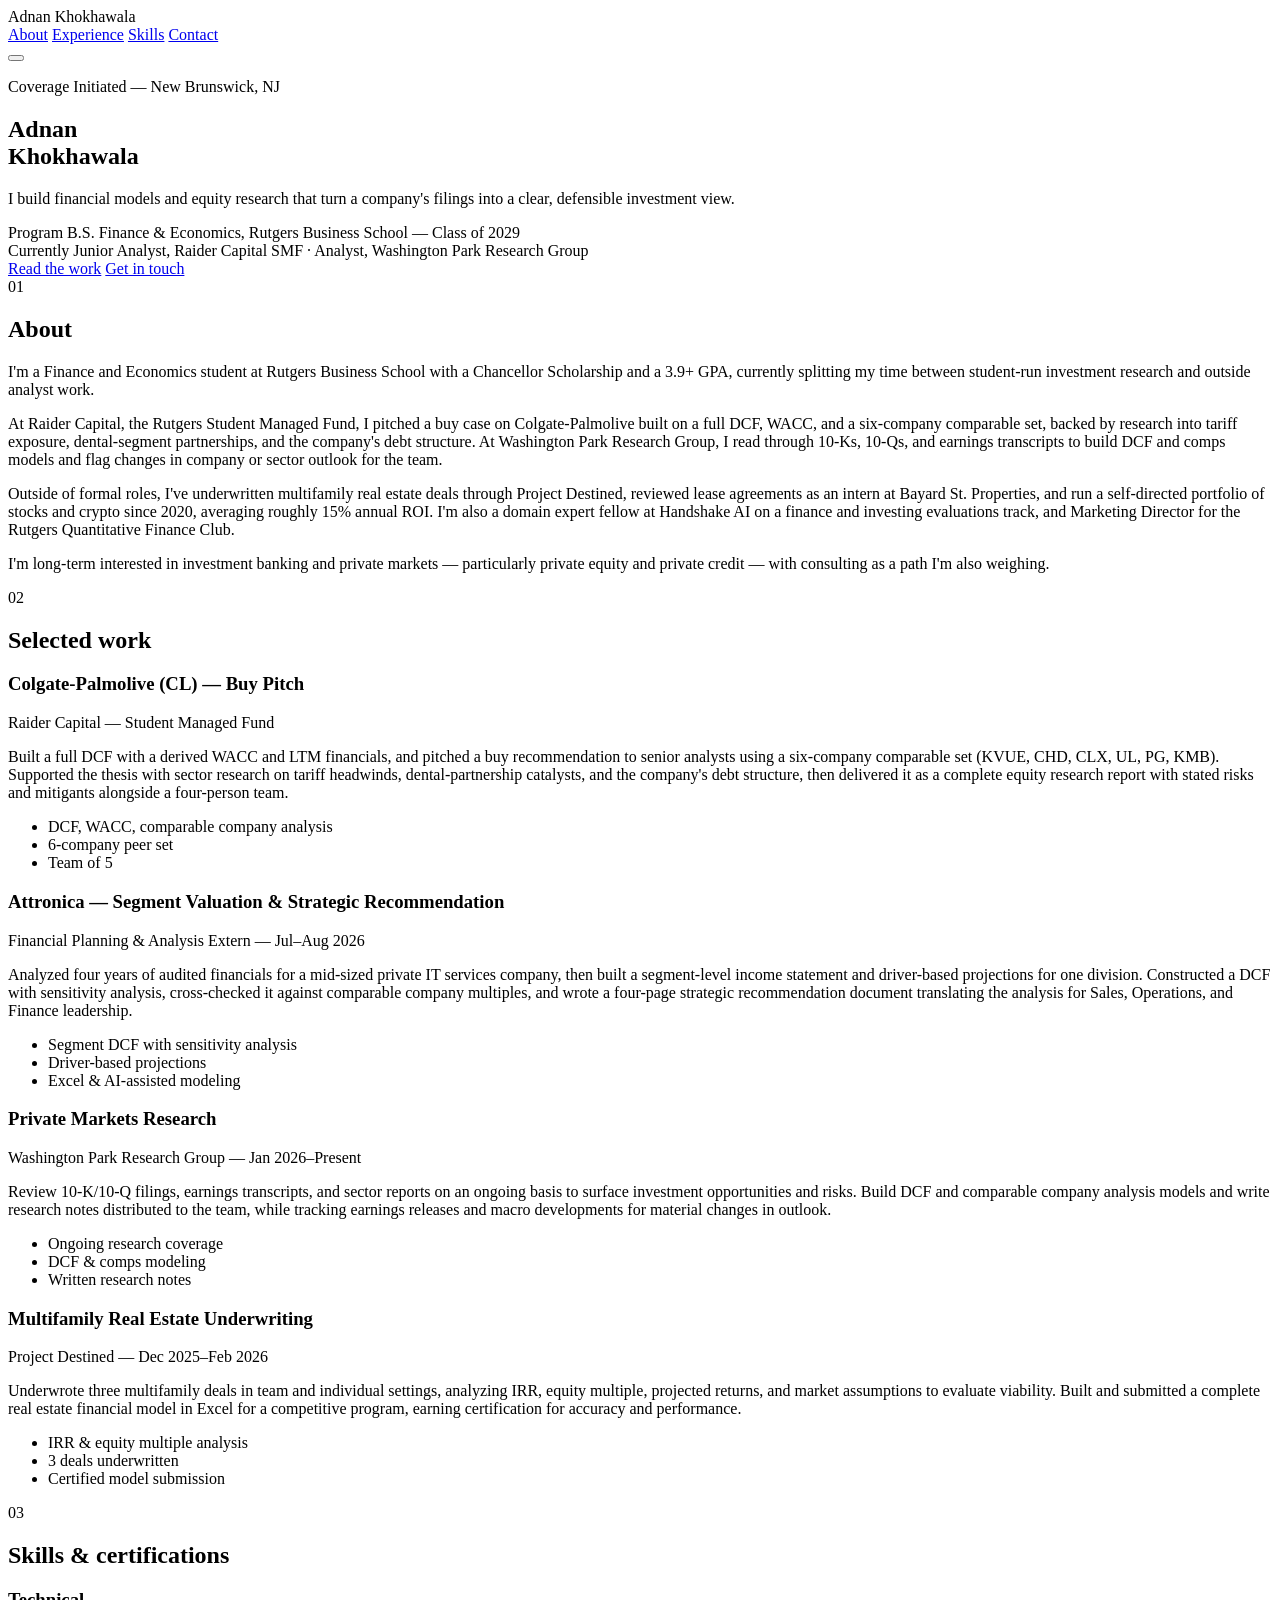
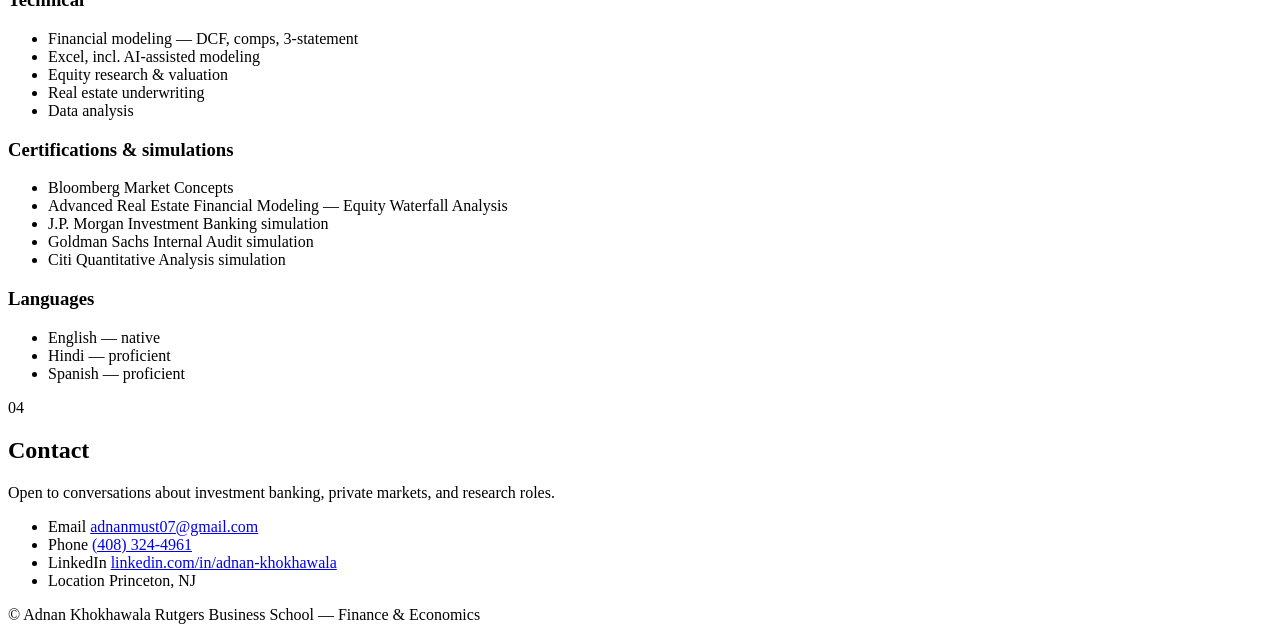
==== index (4).html @ 5b119911 "Add files via upload" ====
<!DOCTYPE html>
<html lang="en">
<head>
<meta charset="UTF-8">
<meta name="viewport" content="width=device-width, initial-scale=1.0">
<title>Adnan Khokhawala — Finance &amp; Economics, Rutgers</title>
<meta name="description" content="Portfolio of Adnan Khokhawala — equity research, financial modeling, and private markets analysis.">
<link rel="preconnect" href="https://fonts.googleapis.com">
<link rel="preconnect" href="https://fonts.gstatic.com" crossorigin>
<link href="https://fonts.googleapis.com/css2?family=Newsreader:ital,opsz,wght@0,6..72,400;0,6..72,500;0,6..72,600;1,6..72,400&family=Inter:wght@400;500;600&display=swap" rel="stylesheet">
<link rel="stylesheet" href="styles.css">
</head>
<body>

<div class="report-margin"></div>

<header class="masthead">
  <div class="masthead-inner">
    <span class="masthead-name">Adnan Khokhawala</span>
    <nav class="masthead-nav" aria-label="Primary">
      <a href="#about">About</a>
      <a href="#experience">Experience</a>
      <a href="#skills">Skills</a>
      <a href="#contact">Contact</a>
    </nav>
    <button class="nav-toggle" id="navToggle" aria-label="Open menu" aria-expanded="false">
      <span></span><span></span><span></span>
    </button>
  </div>
</header>

<main>

  <!-- HERO -->
  <section class="hero" id="top">
    <div class="hero-inner">
      <p class="hero-eyebrow">Coverage Initiated — New Brunswick, NJ</p>
      <h1 class="hero-name">Adnan<br>Khokhawala</h1>
      <p class="hero-statement">I build financial models and equity research that turn a company's filings into a clear, defensible investment view.</p>
      <div class="hero-meta">
        <div class="hero-meta-item">
          <span class="hero-meta-label">Program</span>
          <span class="hero-meta-value">B.S. Finance &amp; Economics, Rutgers Business School — Class of 2029</span>
        </div>
        <div class="hero-meta-item">
          <span class="hero-meta-label">Currently</span>
          <span class="hero-meta-value">Junior Analyst, Raider Capital SMF · Analyst, Washington Park Research Group</span>
        </div>
      </div>
      <div class="hero-actions">
        <a href="#experience" class="btn btn-primary">Read the work</a>
        <a href="#contact" class="btn btn-ghost">Get in touch</a>
      </div>
    </div>
  </section>

  <!-- ABOUT -->
  <section class="section" id="about">
    <div class="section-inner about-grid">
      <div class="section-heading">
        <span class="section-number">01</span>
        <h2>About</h2>
      </div>
      <div class="about-body">
        <p class="about-lede">I'm a Finance and Economics student at Rutgers Business School with a Chancellor Scholarship and a 3.9+ GPA, currently splitting my time between student-run investment research and outside analyst work.</p>
        <p>At Raider Capital, the Rutgers Student Managed Fund, I pitched a buy case on Colgate-Palmolive built on a full DCF, WACC, and a six-company comparable set, backed by research into tariff exposure, dental-segment partnerships, and the company's debt structure. At Washington Park Research Group, I read through 10-Ks, 10-Qs, and earnings transcripts to build DCF and comps models and flag changes in company or sector outlook for the team.</p>
        <p>Outside of formal roles, I've underwritten multifamily real estate deals through Project Destined, reviewed lease agreements as an intern at Bayard St. Properties, and run a self-directed portfolio of stocks and crypto since 2020, averaging roughly 15% annual ROI. I'm also a domain expert fellow at Handshake AI on a finance and investing evaluations track, and Marketing Director for the Rutgers Quantitative Finance Club.</p>
        <p>I'm long-term interested in investment banking and private markets — particularly private equity and private credit — with consulting as a path I'm also weighing.</p>
      </div>
    </div>
  </section>

  <!-- EXPERIENCE / PROJECTS -->
  <section class="section section-alt" id="experience">
    <div class="section-inner">
      <div class="section-heading">
        <span class="section-number">02</span>
        <h2>Selected work</h2>
      </div>

      <div class="work-list">

        <article class="work-item">
          <div class="work-item-head">
            <h3>Colgate-Palmolive (CL) — Buy Pitch</h3>
            <span class="work-tag">Raider Capital — Student Managed Fund</span>
          </div>
          <p class="work-desc">Built a full DCF with a derived WACC and LTM financials, and pitched a buy recommendation to senior analysts using a six-company comparable set (KVUE, CHD, CLX, UL, PG, KMB). Supported the thesis with sector research on tariff headwinds, dental-partnership catalysts, and the company's debt structure, then delivered it as a complete equity research report with stated risks and mitigants alongside a four-person team.</p>
          <ul class="work-facts">
            <li>DCF, WACC, comparable company analysis</li>
            <li>6-company peer set</li>
            <li>Team of 5</li>
          </ul>
        </article>

        <article class="work-item">
          <div class="work-item-head">
            <h3>Attronica — Segment Valuation &amp; Strategic Recommendation</h3>
            <span class="work-tag">Financial Planning &amp; Analysis Extern — Jul–Aug 2026</span>
          </div>
          <p class="work-desc">Analyzed four years of audited financials for a mid-sized private IT services company, then built a segment-level income statement and driver-based projections for one division. Constructed a DCF with sensitivity analysis, cross-checked it against comparable company multiples, and wrote a four-page strategic recommendation document translating the analysis for Sales, Operations, and Finance leadership.</p>
          <ul class="work-facts">
            <li>Segment DCF with sensitivity analysis</li>
            <li>Driver-based projections</li>
            <li>Excel &amp; AI-assisted modeling</li>
          </ul>
        </article>

        <article class="work-item">
          <div class="work-item-head">
            <h3>Private Markets Research</h3>
            <span class="work-tag">Washington Park Research Group — Jan 2026–Present</span>
          </div>
          <p class="work-desc">Review 10-K/10-Q filings, earnings transcripts, and sector reports on an ongoing basis to surface investment opportunities and risks. Build DCF and comparable company analysis models and write research notes distributed to the team, while tracking earnings releases and macro developments for material changes in outlook.</p>
          <ul class="work-facts">
            <li>Ongoing research coverage</li>
            <li>DCF &amp; comps modeling</li>
            <li>Written research notes</li>
          </ul>
        </article>

        <article class="work-item">
          <div class="work-item-head">
            <h3>Multifamily Real Estate Underwriting</h3>
            <span class="work-tag">Project Destined — Dec 2025–Feb 2026</span>
          </div>
          <p class="work-desc">Underwrote three multifamily deals in team and individual settings, analyzing IRR, equity multiple, projected returns, and market assumptions to evaluate viability. Built and submitted a complete real estate financial model in Excel for a competitive program, earning certification for accuracy and performance.</p>
          <ul class="work-facts">
            <li>IRR &amp; equity multiple analysis</li>
            <li>3 deals underwritten</li>
            <li>Certified model submission</li>
          </ul>
        </article>

      </div>
    </div>
  </section>

  <!-- SKILLS -->
  <section class="section" id="skills">
    <div class="section-inner">
      <div class="section-heading">
        <span class="section-number">03</span>
        <h2>Skills &amp; certifications</h2>
      </div>

      <div class="skills-grid">
        <div class="skills-col">
          <h3 class="skills-col-title">Technical</h3>
          <ul class="skills-list">
            <li>Financial modeling — DCF, comps, 3-statement</li>
            <li>Excel, incl. AI-assisted modeling</li>
            <li>Equity research &amp; valuation</li>
            <li>Real estate underwriting</li>
            <li>Data analysis</li>
          </ul>
        </div>
        <div class="skills-col">
          <h3 class="skills-col-title">Certifications &amp; simulations</h3>
          <ul class="skills-list">
            <li>Bloomberg Market Concepts</li>
            <li>Advanced Real Estate Financial Modeling — Equity Waterfall Analysis</li>
            <li>J.P. Morgan Investment Banking simulation</li>
            <li>Goldman Sachs Internal Audit simulation</li>
            <li>Citi Quantitative Analysis simulation</li>
          </ul>
        </div>
        <div class="skills-col">
          <h3 class="skills-col-title">Languages</h3>
          <ul class="skills-list">
            <li>English — native</li>
            <li>Hindi — proficient</li>
            <li>Spanish — proficient</li>
          </ul>
        </div>
      </div>
    </div>
  </section>

  <!-- CONTACT -->
  <section class="section section-alt" id="contact">
    <div class="section-inner contact-grid">
      <div class="section-heading">
        <span class="section-number">04</span>
        <h2>Contact</h2>
      </div>
      <div class="contact-body">
        <p class="contact-lede">Open to conversations about investment banking, private markets, and research roles.</p>
        <ul class="contact-list">
          <li>
            <span class="contact-label">Email</span>
            <a href="mailto:adnanmust07@gmail.com">adnanmust07@gmail.com</a>
          </li>
          <li>
            <span class="contact-label">Phone</span>
            <a href="tel:+14083244961">(408) 324-4961</a>
          </li>
          <li>
            <span class="contact-label">LinkedIn</span>
            <a href="https://linkedin.com/in/adnan-khokhawala" target="_blank" rel="noopener">linkedin.com/in/adnan-khokhawala</a>
          </li>
          <li>
            <span class="contact-label">Location</span>
            <span>Princeton, NJ</span>
          </li>
        </ul>
      </div>
    </div>
  </section>

</main>

<footer class="site-footer">
  <div class="site-footer-inner">
    <span>© <span id="year"></span> Adnan Khokhawala</span>
    <span class="site-footer-note">Rutgers Business School — Finance &amp; Economics</span>
  </div>
</footer>

<script src="script.js"></script>
</body>
</html>
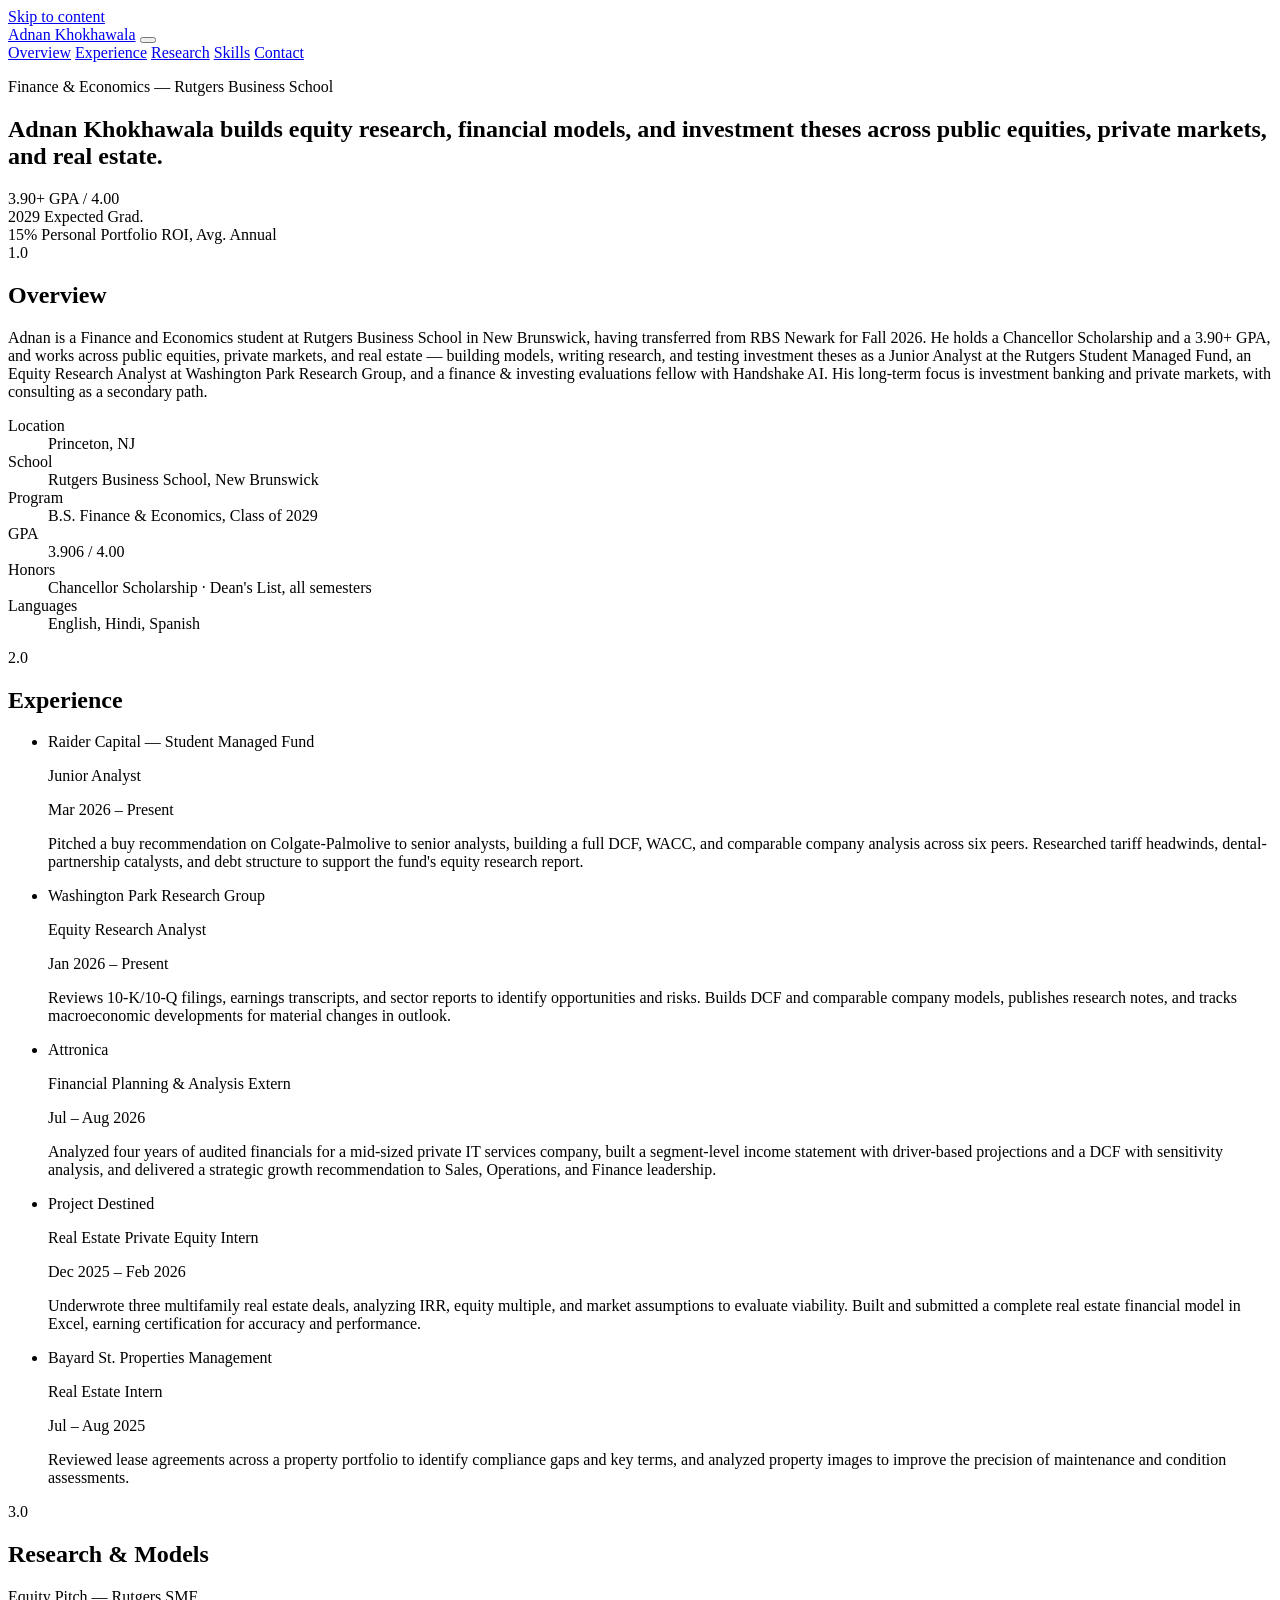
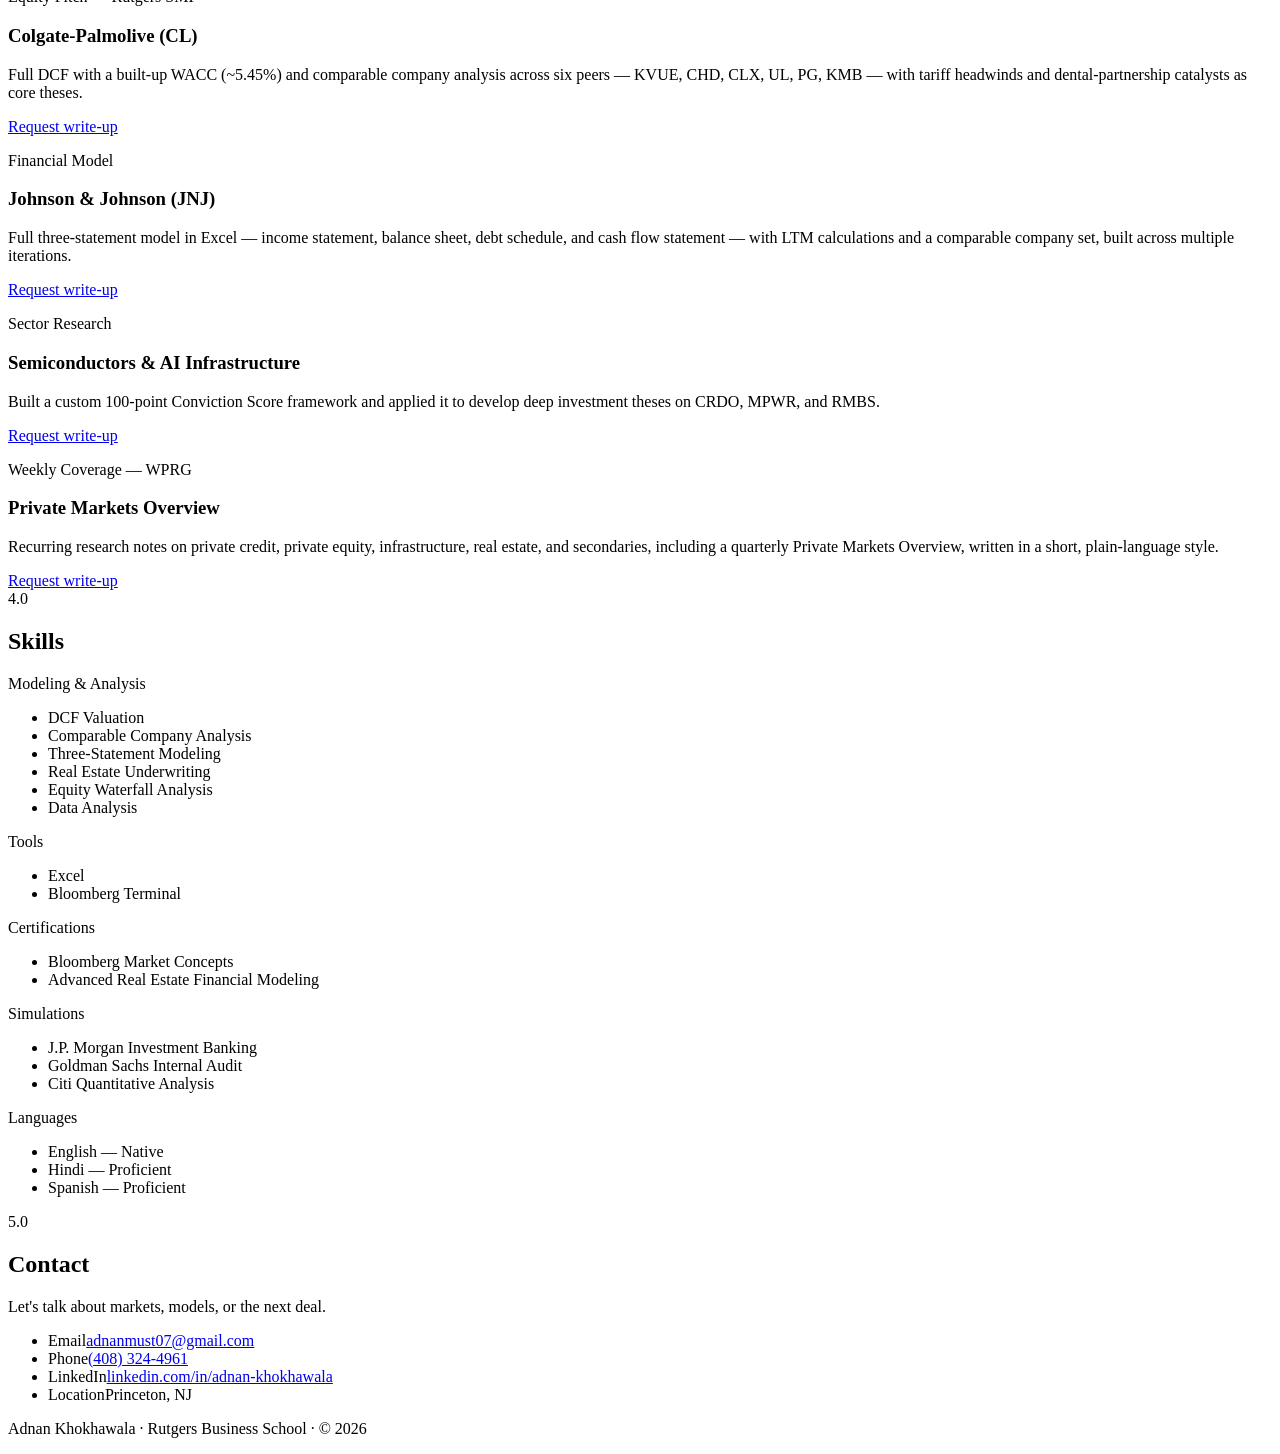
==== commit 96e0002a: "Add files via upload" ====
--- a/index (4).html
+++ b/index (4).html
@@ -3,218 +3,234 @@
 <head>
 <meta charset="UTF-8">
 <meta name="viewport" content="width=device-width, initial-scale=1.0">
-<title>Adnan Khokhawala — Finance &amp; Economics, Rutgers</title>
-<meta name="description" content="Portfolio of Adnan Khokhawala — equity research, financial modeling, and private markets analysis.">
+<title>Adnan Khokhawala — Finance &amp; Equity Research</title>
+<meta name="description" content="Adnan Khokhawala — Finance and Economics student at Rutgers Business School. Equity research, financial modeling, and private markets analysis.">
 <link rel="preconnect" href="https://fonts.googleapis.com">
 <link rel="preconnect" href="https://fonts.gstatic.com" crossorigin>
-<link href="https://fonts.googleapis.com/css2?family=Newsreader:ital,opsz,wght@0,6..72,400;0,6..72,500;0,6..72,600;1,6..72,400&family=Inter:wght@400;500;600&display=swap" rel="stylesheet">
+<link href="https://fonts.googleapis.com/css2?family=Libre+Caslon+Text:ital,wght@0,400;0,700;1,400&family=IBM+Plex+Sans:wght@400;500;600&family=IBM+Plex+Mono:wght@400;500&display=swap" rel="stylesheet">
 <link rel="stylesheet" href="styles.css">
 </head>
 <body>
 
-<div class="report-margin"></div>
+<a class="skip-link" href="#main">Skip to content</a>
 
 <header class="masthead">
-  <div class="masthead-inner">
-    <span class="masthead-name">Adnan Khokhawala</span>
-    <nav class="masthead-nav" aria-label="Primary">
-      <a href="#about">About</a>
+  <div class="masthead__inner">
+    <a href="#top" class="masthead__name">Adnan Khokhawala</a>
+    <button class="nav-toggle" id="navToggle" aria-expanded="false" aria-controls="primaryNav" aria-label="Toggle navigation">
+      <span></span><span></span><span></span>
+    </button>
+    <nav class="nav" id="primaryNav" aria-label="Primary">
+      <a href="#overview">Overview</a>
       <a href="#experience">Experience</a>
+      <a href="#research">Research</a>
       <a href="#skills">Skills</a>
       <a href="#contact">Contact</a>
     </nav>
-    <button class="nav-toggle" id="navToggle" aria-label="Open menu" aria-expanded="false">
-      <span></span><span></span><span></span>
-    </button>
   </div>
 </header>
 
-<main>
-
-  <!-- HERO -->
+<main id="main">
+
   <section class="hero" id="top">
-    <div class="hero-inner">
-      <p class="hero-eyebrow">Coverage Initiated — New Brunswick, NJ</p>
-      <h1 class="hero-name">Adnan<br>Khokhawala</h1>
-      <p class="hero-statement">I build financial models and equity research that turn a company's filings into a clear, defensible investment view.</p>
-      <div class="hero-meta">
-        <div class="hero-meta-item">
-          <span class="hero-meta-label">Program</span>
-          <span class="hero-meta-value">B.S. Finance &amp; Economics, Rutgers Business School — Class of 2029</span>
-        </div>
-        <div class="hero-meta-item">
-          <span class="hero-meta-label">Currently</span>
-          <span class="hero-meta-value">Junior Analyst, Raider Capital SMF · Analyst, Washington Park Research Group</span>
+    <div class="hero__grid">
+      <div class="hero__text">
+        <p class="hero__eyebrow">Finance &amp; Economics — Rutgers Business School</p>
+        <h1 class="hero__statement">Adnan Khokhawala builds equity research, financial models, and investment theses across public equities, private markets, and real estate.</h1>
+        <div class="hero__stats">
+          <div class="stat">
+            <span class="stat__value">3.90+</span>
+            <span class="stat__label">GPA / 4.00</span>
+          </div>
+          <div class="stat">
+            <span class="stat__value">2029</span>
+            <span class="stat__label">Expected Grad.</span>
+          </div>
+          <div class="stat">
+            <span class="stat__value">15%</span>
+            <span class="stat__label">Personal Portfolio ROI, Avg. Annual</span>
+          </div>
         </div>
       </div>
-      <div class="hero-actions">
-        <a href="#experience" class="btn btn-primary">Read the work</a>
-        <a href="#contact" class="btn btn-ghost">Get in touch</a>
+    </div>
+  </section>
+
+  <section class="section" id="overview">
+    <div class="section__head">
+      <span class="section__num">1.0</span>
+      <h2>Overview</h2>
+    </div>
+    <div class="section__body overview__grid">
+      <p class="overview__text">Adnan is a Finance and Economics student at Rutgers Business School in New Brunswick, having transferred from RBS Newark for Fall 2026. He holds a Chancellor Scholarship and a 3.90+ GPA, and works across public equities, private markets, and real estate — building models, writing research, and testing investment theses as a Junior Analyst at the Rutgers Student Managed Fund, an Equity Research Analyst at Washington Park Research Group, and a finance &amp; investing evaluations fellow with Handshake AI. His long-term focus is investment banking and private markets, with consulting as a secondary path.</p>
+      <dl class="fact-list">
+        <div><dt>Location</dt><dd>Princeton, NJ</dd></div>
+        <div><dt>School</dt><dd>Rutgers Business School, New Brunswick</dd></div>
+        <div><dt>Program</dt><dd>B.S. Finance &amp; Economics, Class of 2029</dd></div>
+        <div><dt>GPA</dt><dd>3.906 / 4.00</dd></div>
+        <div><dt>Honors</dt><dd>Chancellor Scholarship · Dean's List, all semesters</dd></div>
+        <div><dt>Languages</dt><dd>English, Hindi, Spanish</dd></div>
+      </dl>
+    </div>
+  </section>
+
+  <section class="section section--alt" id="experience">
+    <div class="section__head">
+      <span class="section__num">2.0</span>
+      <h2>Experience</h2>
+    </div>
+    <div class="section__body">
+      <ul class="timeline">
+        <li class="timeline__row">
+          <div class="timeline__meta">
+            <p class="timeline__org">Raider Capital — Student Managed Fund</p>
+            <p class="timeline__role">Junior Analyst</p>
+            <p class="timeline__date">Mar 2026 – Present</p>
+          </div>
+          <p class="timeline__desc">Pitched a buy recommendation on Colgate-Palmolive to senior analysts, building a full DCF, WACC, and comparable company analysis across six peers. Researched tariff headwinds, dental-partnership catalysts, and debt structure to support the fund's equity research report.</p>
+        </li>
+        <li class="timeline__row">
+          <div class="timeline__meta">
+            <p class="timeline__org">Washington Park Research Group</p>
+            <p class="timeline__role">Equity Research Analyst</p>
+            <p class="timeline__date">Jan 2026 – Present</p>
+          </div>
+          <p class="timeline__desc">Reviews 10-K/10-Q filings, earnings transcripts, and sector reports to identify opportunities and risks. Builds DCF and comparable company models, publishes research notes, and tracks macroeconomic developments for material changes in outlook.</p>
+        </li>
+        <li class="timeline__row">
+          <div class="timeline__meta">
+            <p class="timeline__org">Attronica</p>
+            <p class="timeline__role">Financial Planning &amp; Analysis Extern</p>
+            <p class="timeline__date">Jul – Aug 2026</p>
+          </div>
+          <p class="timeline__desc">Analyzed four years of audited financials for a mid-sized private IT services company, built a segment-level income statement with driver-based projections and a DCF with sensitivity analysis, and delivered a strategic growth recommendation to Sales, Operations, and Finance leadership.</p>
+        </li>
+        <li class="timeline__row">
+          <div class="timeline__meta">
+            <p class="timeline__org">Project Destined</p>
+            <p class="timeline__role">Real Estate Private Equity Intern</p>
+            <p class="timeline__date">Dec 2025 – Feb 2026</p>
+          </div>
+          <p class="timeline__desc">Underwrote three multifamily real estate deals, analyzing IRR, equity multiple, and market assumptions to evaluate viability. Built and submitted a complete real estate financial model in Excel, earning certification for accuracy and performance.</p>
+        </li>
+        <li class="timeline__row">
+          <div class="timeline__meta">
+            <p class="timeline__org">Bayard St. Properties Management</p>
+            <p class="timeline__role">Real Estate Intern</p>
+            <p class="timeline__date">Jul – Aug 2025</p>
+          </div>
+          <p class="timeline__desc">Reviewed lease agreements across a property portfolio to identify compliance gaps and key terms, and analyzed property images to improve the precision of maintenance and condition assessments.</p>
+        </li>
+      </ul>
+    </div>
+  </section>
+
+  <section class="section" id="research">
+    <div class="section__head">
+      <span class="section__num">3.0</span>
+      <h2>Research &amp; Models</h2>
+    </div>
+    <div class="section__body">
+      <div class="cards">
+        <article class="card">
+          <p class="card__tag">Equity Pitch — Rutgers SMF</p>
+          <h3 class="card__title">Colgate-Palmolive (CL)</h3>
+          <p class="card__desc">Full DCF with a built-up WACC (~5.45%) and comparable company analysis across six peers — KVUE, CHD, CLX, UL, PG, KMB — with tariff headwinds and dental-partnership catalysts as core theses.</p>
+          <a class="card__link" href="mailto:adnanmust07@gmail.com?subject=Write-up%20request%3A%20Colgate-Palmolive%20(CL)%20pitch">Request write-up</a>
+        </article>
+        <article class="card">
+          <p class="card__tag">Financial Model</p>
+          <h3 class="card__title">Johnson &amp; Johnson (JNJ)</h3>
+          <p class="card__desc">Full three-statement model in Excel — income statement, balance sheet, debt schedule, and cash flow statement — with LTM calculations and a comparable company set, built across multiple iterations.</p>
+          <a class="card__link" href="mailto:adnanmust07@gmail.com?subject=Write-up%20request%3A%20JNJ%20financial%20model">Request write-up</a>
+        </article>
+        <article class="card">
+          <p class="card__tag">Sector Research</p>
+          <h3 class="card__title">Semiconductors &amp; AI Infrastructure</h3>
+          <p class="card__desc">Built a custom 100-point Conviction Score framework and applied it to develop deep investment theses on CRDO, MPWR, and RMBS.</p>
+          <a class="card__link" href="mailto:adnanmust07@gmail.com?subject=Write-up%20request%3A%20Semiconductor%20%26%20AI%20infrastructure%20research">Request write-up</a>
+        </article>
+        <article class="card">
+          <p class="card__tag">Weekly Coverage — WPRG</p>
+          <h3 class="card__title">Private Markets Overview</h3>
+          <p class="card__desc">Recurring research notes on private credit, private equity, infrastructure, real estate, and secondaries, including a quarterly Private Markets Overview, written in a short, plain-language style.</p>
+          <a class="card__link" href="mailto:adnanmust07@gmail.com?subject=Write-up%20request%3A%20WPRG%20Private%20Markets%20Overview">Request write-up</a>
+        </article>
       </div>
     </div>
   </section>
 
-  <!-- ABOUT -->
-  <section class="section" id="about">
-    <div class="section-inner about-grid">
-      <div class="section-heading">
-        <span class="section-number">01</span>
-        <h2>About</h2>
+  <section class="section section--alt" id="skills">
+    <div class="section__head">
+      <span class="section__num">4.0</span>
+      <h2>Skills</h2>
+    </div>
+    <div class="section__body">
+      <div class="skills">
+        <div class="skills__group">
+          <p class="skills__label">Modeling &amp; Analysis</p>
+          <ul class="tag-list">
+            <li>DCF Valuation</li>
+            <li>Comparable Company Analysis</li>
+            <li>Three-Statement Modeling</li>
+            <li>Real Estate Underwriting</li>
+            <li>Equity Waterfall Analysis</li>
+            <li>Data Analysis</li>
+          </ul>
+        </div>
+        <div class="skills__group">
+          <p class="skills__label">Tools</p>
+          <ul class="tag-list">
+            <li>Excel</li>
+            <li>Bloomberg Terminal</li>
+          </ul>
+        </div>
+        <div class="skills__group">
+          <p class="skills__label">Certifications</p>
+          <ul class="tag-list">
+            <li>Bloomberg Market Concepts</li>
+            <li>Advanced Real Estate Financial Modeling</li>
+          </ul>
+        </div>
+        <div class="skills__group">
+          <p class="skills__label">Simulations</p>
+          <ul class="tag-list">
+            <li>J.P. Morgan Investment Banking</li>
+            <li>Goldman Sachs Internal Audit</li>
+            <li>Citi Quantitative Analysis</li>
+          </ul>
+        </div>
+        <div class="skills__group">
+          <p class="skills__label">Languages</p>
+          <ul class="tag-list">
+            <li>English — Native</li>
+            <li>Hindi — Proficient</li>
+            <li>Spanish — Proficient</li>
+          </ul>
+        </div>
       </div>
-      <div class="about-body">
-        <p class="about-lede">I'm a Finance and Economics student at Rutgers Business School with a Chancellor Scholarship and a 3.9+ GPA, currently splitting my time between student-run investment research and outside analyst work.</p>
-        <p>At Raider Capital, the Rutgers Student Managed Fund, I pitched a buy case on Colgate-Palmolive built on a full DCF, WACC, and a six-company comparable set, backed by research into tariff exposure, dental-segment partnerships, and the company's debt structure. At Washington Park Research Group, I read through 10-Ks, 10-Qs, and earnings transcripts to build DCF and comps models and flag changes in company or sector outlook for the team.</p>
-        <p>Outside of formal roles, I've underwritten multifamily real estate deals through Project Destined, reviewed lease agreements as an intern at Bayard St. Properties, and run a self-directed portfolio of stocks and crypto since 2020, averaging roughly 15% annual ROI. I'm also a domain expert fellow at Handshake AI on a finance and investing evaluations track, and Marketing Director for the Rutgers Quantitative Finance Club.</p>
-        <p>I'm long-term interested in investment banking and private markets — particularly private equity and private credit — with consulting as a path I'm also weighing.</p>
-      </div>
-    </div>
-  </section>
-
-  <!-- EXPERIENCE / PROJECTS -->
-  <section class="section section-alt" id="experience">
-    <div class="section-inner">
-      <div class="section-heading">
-        <span class="section-number">02</span>
-        <h2>Selected work</h2>
-      </div>
-
-      <div class="work-list">
-
-        <article class="work-item">
-          <div class="work-item-head">
-            <h3>Colgate-Palmolive (CL) — Buy Pitch</h3>
-            <span class="work-tag">Raider Capital — Student Managed Fund</span>
-          </div>
-          <p class="work-desc">Built a full DCF with a derived WACC and LTM financials, and pitched a buy recommendation to senior analysts using a six-company comparable set (KVUE, CHD, CLX, UL, PG, KMB). Supported the thesis with sector research on tariff headwinds, dental-partnership catalysts, and the company's debt structure, then delivered it as a complete equity research report with stated risks and mitigants alongside a four-person team.</p>
-          <ul class="work-facts">
-            <li>DCF, WACC, comparable company analysis</li>
-            <li>6-company peer set</li>
-            <li>Team of 5</li>
-          </ul>
-        </article>
-
-        <article class="work-item">
-          <div class="work-item-head">
-            <h3>Attronica — Segment Valuation &amp; Strategic Recommendation</h3>
-            <span class="work-tag">Financial Planning &amp; Analysis Extern — Jul–Aug 2026</span>
-          </div>
-          <p class="work-desc">Analyzed four years of audited financials for a mid-sized private IT services company, then built a segment-level income statement and driver-based projections for one division. Constructed a DCF with sensitivity analysis, cross-checked it against comparable company multiples, and wrote a four-page strategic recommendation document translating the analysis for Sales, Operations, and Finance leadership.</p>
-          <ul class="work-facts">
-            <li>Segment DCF with sensitivity analysis</li>
-            <li>Driver-based projections</li>
-            <li>Excel &amp; AI-assisted modeling</li>
-          </ul>
-        </article>
-
-        <article class="work-item">
-          <div class="work-item-head">
-            <h3>Private Markets Research</h3>
-            <span class="work-tag">Washington Park Research Group — Jan 2026–Present</span>
-          </div>
-          <p class="work-desc">Review 10-K/10-Q filings, earnings transcripts, and sector reports on an ongoing basis to surface investment opportunities and risks. Build DCF and comparable company analysis models and write research notes distributed to the team, while tracking earnings releases and macro developments for material changes in outlook.</p>
-          <ul class="work-facts">
-            <li>Ongoing research coverage</li>
-            <li>DCF &amp; comps modeling</li>
-            <li>Written research notes</li>
-          </ul>
-        </article>
-
-        <article class="work-item">
-          <div class="work-item-head">
-            <h3>Multifamily Real Estate Underwriting</h3>
-            <span class="work-tag">Project Destined — Dec 2025–Feb 2026</span>
-          </div>
-          <p class="work-desc">Underwrote three multifamily deals in team and individual settings, analyzing IRR, equity multiple, projected returns, and market assumptions to evaluate viability. Built and submitted a complete real estate financial model in Excel for a competitive program, earning certification for accuracy and performance.</p>
-          <ul class="work-facts">
-            <li>IRR &amp; equity multiple analysis</li>
-            <li>3 deals underwritten</li>
-            <li>Certified model submission</li>
-          </ul>
-        </article>
-
-      </div>
-    </div>
-  </section>
-
-  <!-- SKILLS -->
-  <section class="section" id="skills">
-    <div class="section-inner">
-      <div class="section-heading">
-        <span class="section-number">03</span>
-        <h2>Skills &amp; certifications</h2>
-      </div>
-
-      <div class="skills-grid">
-        <div class="skills-col">
-          <h3 class="skills-col-title">Technical</h3>
-          <ul class="skills-list">
-            <li>Financial modeling — DCF, comps, 3-statement</li>
-            <li>Excel, incl. AI-assisted modeling</li>
-            <li>Equity research &amp; valuation</li>
-            <li>Real estate underwriting</li>
-            <li>Data analysis</li>
-          </ul>
-        </div>
-        <div class="skills-col">
-          <h3 class="skills-col-title">Certifications &amp; simulations</h3>
-          <ul class="skills-list">
-            <li>Bloomberg Market Concepts</li>
-            <li>Advanced Real Estate Financial Modeling — Equity Waterfall Analysis</li>
-            <li>J.P. Morgan Investment Banking simulation</li>
-            <li>Goldman Sachs Internal Audit simulation</li>
-            <li>Citi Quantitative Analysis simulation</li>
-          </ul>
-        </div>
-        <div class="skills-col">
-          <h3 class="skills-col-title">Languages</h3>
-          <ul class="skills-list">
-            <li>English — native</li>
-            <li>Hindi — proficient</li>
-            <li>Spanish — proficient</li>
-          </ul>
-        </div>
-      </div>
-    </div>
-  </section>
-
-  <!-- CONTACT -->
-  <section class="section section-alt" id="contact">
-    <div class="section-inner contact-grid">
-      <div class="section-heading">
-        <span class="section-number">04</span>
-        <h2>Contact</h2>
-      </div>
-      <div class="contact-body">
-        <p class="contact-lede">Open to conversations about investment banking, private markets, and research roles.</p>
-        <ul class="contact-list">
-          <li>
-            <span class="contact-label">Email</span>
-            <a href="mailto:adnanmust07@gmail.com">adnanmust07@gmail.com</a>
-          </li>
-          <li>
-            <span class="contact-label">Phone</span>
-            <a href="tel:+14083244961">(408) 324-4961</a>
-          </li>
-          <li>
-            <span class="contact-label">LinkedIn</span>
-            <a href="https://linkedin.com/in/adnan-khokhawala" target="_blank" rel="noopener">linkedin.com/in/adnan-khokhawala</a>
-          </li>
-          <li>
-            <span class="contact-label">Location</span>
-            <span>Princeton, NJ</span>
-          </li>
-        </ul>
-      </div>
+    </div>
+  </section>
+
+  <section class="section contact" id="contact">
+    <div class="section__head">
+      <span class="section__num">5.0</span>
+      <h2>Contact</h2>
+    </div>
+    <div class="section__body contact__grid">
+      <p class="contact__line">Let's talk about markets, models, or the next deal.</p>
+      <ul class="contact__list">
+        <li><span>Email</span><a href="mailto:adnanmust07@gmail.com">adnanmust07@gmail.com</a></li>
+        <li><span>Phone</span><a href="tel:+14083244961">(408) 324-4961</a></li>
+        <li><span>LinkedIn</span><a href="https://linkedin.com/in/adnan-khokhawala" target="_blank" rel="noopener">linkedin.com/in/adnan-khokhawala</a></li>
+        <li><span>Location</span><span class="contact__value">Princeton, NJ</span></li>
+      </ul>
     </div>
   </section>
 
 </main>
 
-<footer class="site-footer">
-  <div class="site-footer-inner">
-    <span>© <span id="year"></span> Adnan Khokhawala</span>
-    <span class="site-footer-note">Rutgers Business School — Finance &amp; Economics</span>
-  </div>
+<footer class="footer">
+  <p>Adnan Khokhawala <span>· Rutgers Business School · © <span id="year">2026</span></span></p>
 </footer>
 
 <script src="script.js"></script>
